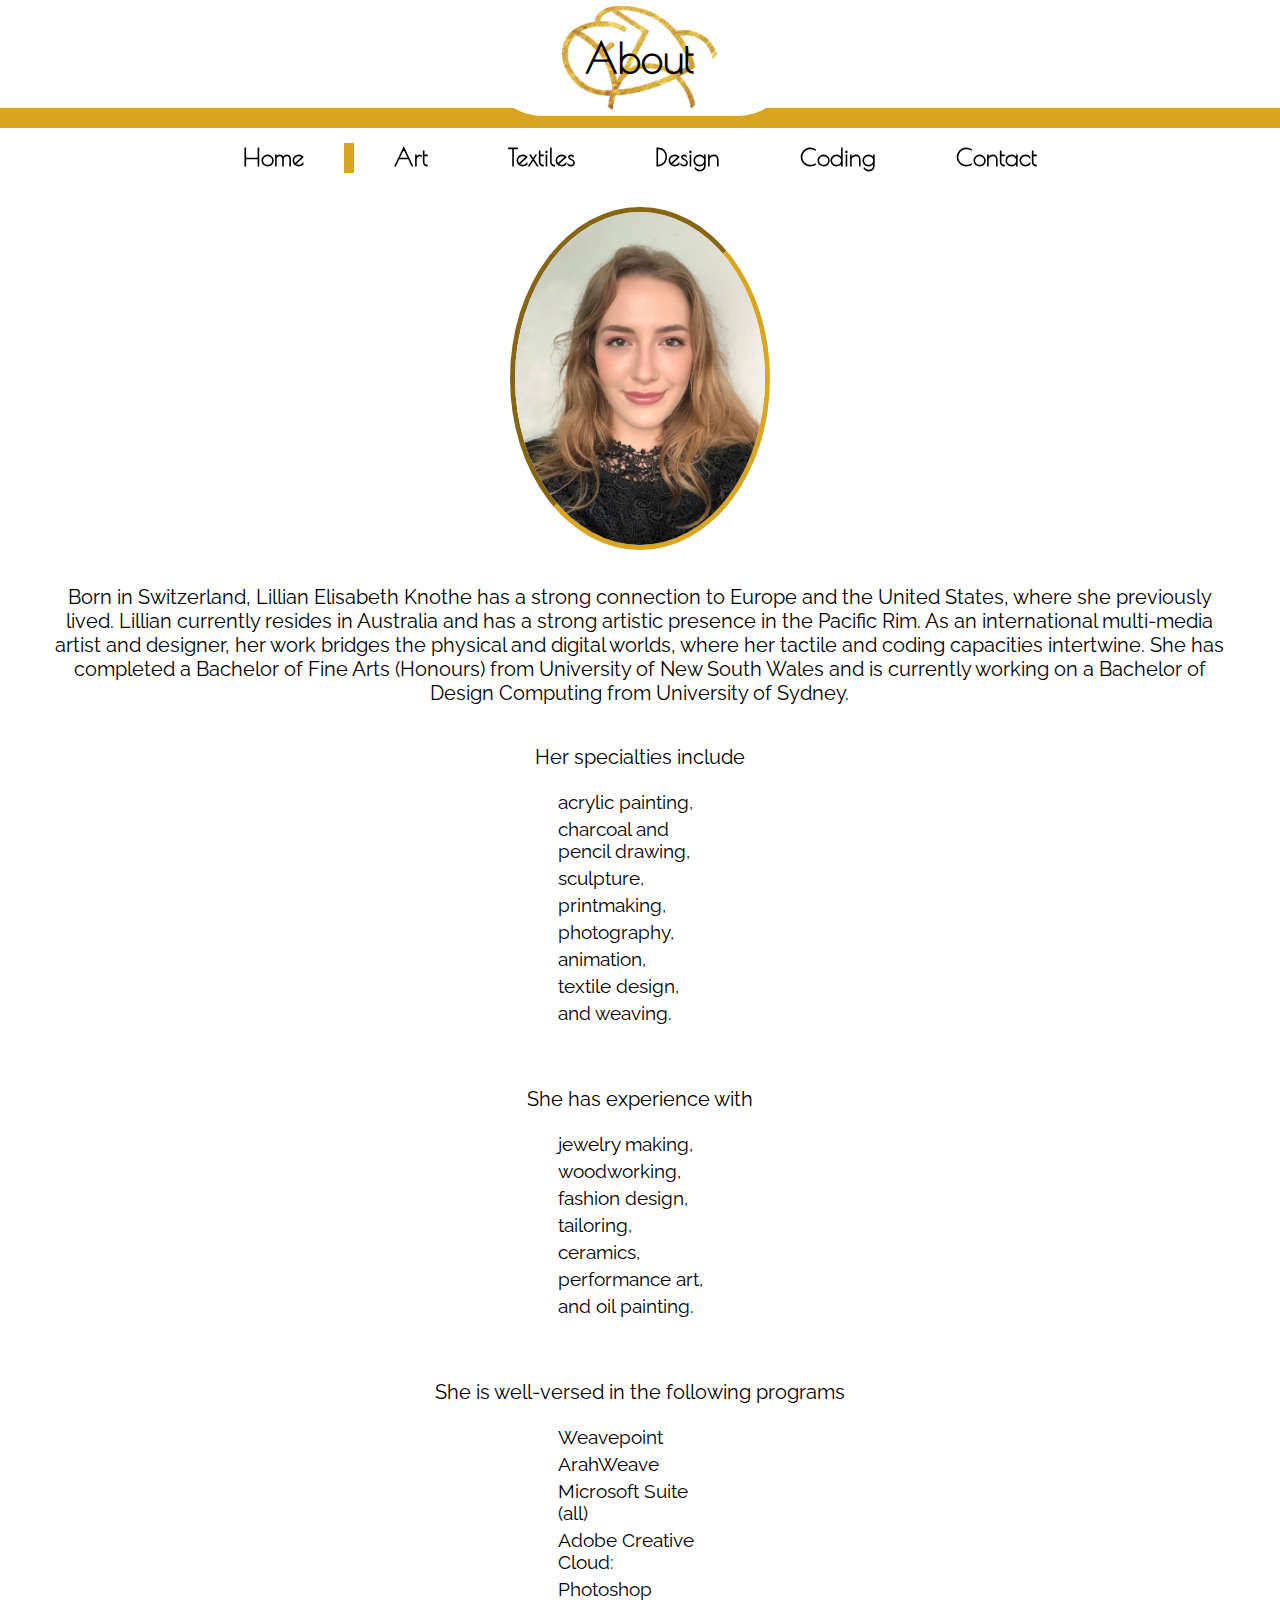
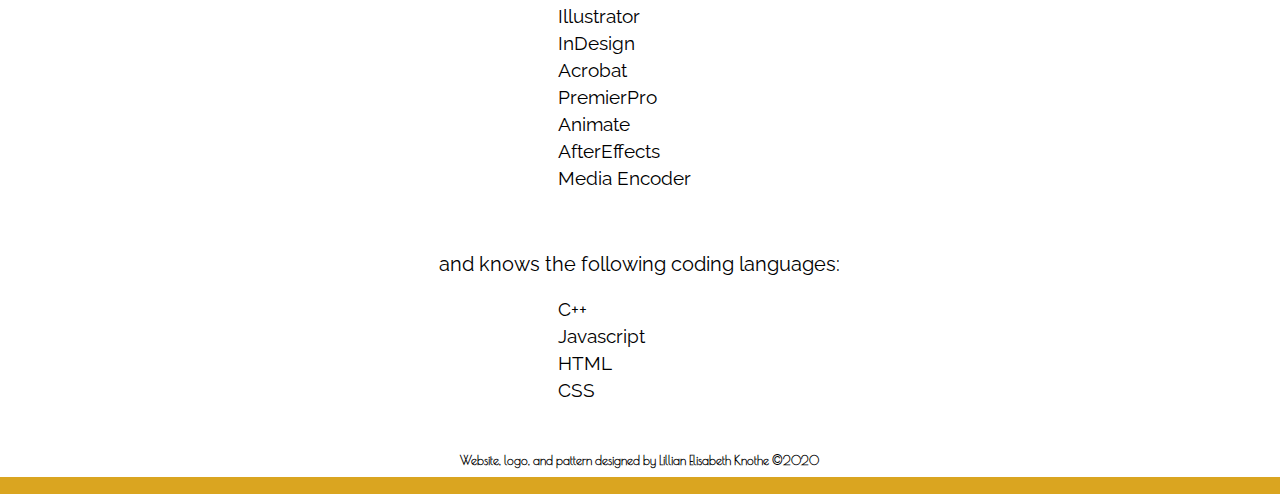
==== aboutme.html @ 88e71b40 "Initial commit" ====
<!DOCTYPE html>
<!-- 
  <div class="grid-container">
  <div class="header"></div>
  <div class="nav"></div>
  <div class="main"></div>
  <div class="footer"></div>
  </div>  
-->


<html>
  <head>
    <link rel="icon"
    href="Images/LillianKnotheFavicon.png"
    type="image/icon">
    <meta charset="utf-8">
    <meta name="viewport" content="width=device-width">
    <title>Lillian Knothe - About</title>
    <link href="style.css" rel="stylesheet" type="text/css" />
    <link rel="preconnect" href="https://fonts.gstatic.com">
    <link href="https://fonts.googleapis.com/css2?family=Poiret+One&family=Raleway:wght@100;200;300;400;500&display=swap" rel="stylesheet">
    <link rel="stylesheet" href="https://cdnjs.cloudflare.com/ajax/libs/font-awesome/4.7.0/css/font-awesome.min.css">
  </head>

  <div class="grid-container">
    <body>
      <script src="script.js"></script>

      <div class="topgold">
      </div>

      <div class="header">
        <h1>About</h1>
      </div>

      <div class="nav" id="mynav">
        <nav>
          <ul>
            <div id="iconblock">
              <a href="javascript:void(0);" class="icon" onclick="myFunction()">
                <i class="fa fa-bars"></i>
              </a>
            </div>
            <!--for each class (previous, active, future) add the corresponding class to the page currently active and the ones previous and future-->
            <li class="future">
              <a href="index.html">
                Home
              </a>
            </li>
            <!--For each page to connect, add href="filename.html" in the a tag-->
            <li class="active">
              <a href="aboutme.html">
                About
              </a>
            </li>
            <li class="future">
              <a href="art.html">
                Art
              </a>
            </li>
            <li class="future">
              <a href="textiles.html">
                Textiles
              </a>
            </li>
            <li class="future">
              <a href="design.html">
                Design
              </a>
            </li>
            <li class="future">
              <a href="coding.html">
                Coding
              </a>
            </li>
            <li class="future">
              <a href="contactme.html">
                Contact
              </a>
            </li>
            
          </ul>
        </nav>
      </div>

      <div class="main">

          <figure class="profphoto">
          <img src="Images/ProfPhoto.jpg" alt="Smiling woman in black shirt">
          </figure>

          <p>
            Born in Switzerland, Lillian Elisabeth Knothe has a strong connection to Europe and the United States, where she previously lived. Lillian currently resides in Australia and has a strong artistic presence in the Pacific Rim. As an international multi-media artist and  designer, her work bridges the physical and digital worlds, where her tactile and coding capacities intertwine. She has completed a Bachelor of Fine Arts (Honours) from University of New South Wales and is currently working on a Bachelor of Design Computing from University of Sydney.
          </p>
          <p> Her specialties include
            <ul>
              <li>acrylic painting,</li>
              <li>charcoal and pencil drawing,</li> 
              <li>sculpture,</li>
              <li>printmaking,</li>
              <li>photography,</li>
              <li>animation,</li>
              <li>textile design,</li>
              <li>and weaving.</li>
            </ul>
          </p>
          <p> She has experience with 
            <ul> 
              <li>jewelry making,</li>
              <li>woodworking,</li>
              <li>fashion design,</li>
              <li>tailoring,</li>
              <li>ceramics,</li>
              <li>performance art,</li>
              <li>and oil painting.</li>
            </ul>
          </p>
          <p>She is well-versed in the following programs
            <ul>
              <li>Weavepoint</li>
              <li>ArahWeave</li>
              <li>Microsoft Suite (all)</li>
              <li>Adobe Creative Cloud:</li>
              <li>Photoshop</li>
              <li>Illustrator</li>
              <li>InDesign</li>
              <li>Acrobat</li>
              <li>PremierPro</li>
              <li>Animate</li>
              <li>AfterEffects</li>
              <li>Media Encoder</li>
            </ul>
          </p>
          <p>and knows the following coding languages:
            <ul>
              <li>C++</li>
              <li>Javascript</li>
              <li>HTML</li>
              <li>CSS</li>
            </ul>
          </p>
      </div>

      <div class="bottomgold">
      </div>
      
      <div class="footer">
        <h6>
          Website, logo, and pattern designed by Lillian Elisabeth Knothe ©2020
        </h6>
      </div>

    </body>
  </div>
</html>
---- style.css ----
/* CSS reset */

* {
        margin: 0;
        padding: 0;
        border: 0;
        outline: 0;
        font-size: 100%;
        vertical-align: baseline;
        background: transparent;
    }

/* Grid Setup */
.grid-container {
  display: grid;
  grid-template-columns: 1fr 1fr 1fr 1fr 1fr 1fr 1fr 1fr 1fr 1fr 1fr 1fr;
  grid-template-rows: .02fr 0.018fr 1fr 1fr .02fr;
  gap: 0px 0px;
  grid-template-areas:
    "header header header header header header header header header header header header"
    "nav nav nav nav nav nav nav nav nav nav nav nav"
    "main main main main main main main main main main main main"
    "main main main main main main main main main main main main"
    "footer footer footer footer footer footer footer footer footer footer footer footer";
}
.header { grid-area: header; }
.nav { grid-area: nav; }
.main { grid-area: main;  
        background-color: white;}
.footer { grid-area: footer; }

/* Body Setup */
body {
  background-image: url("Images/BackgroundImage.png");
  background-attachment: fixed;
  background-size: 150%;
}

/* Headers */

div.topgold {
  grid-area: header;
  display: block;
  height: 20px;
  background-color: #daa520;
  margin-top: 6.75em;
}

div.header h1 {
  width: 250px;
  text-align: center;
  font-family: 'Poiret One', cursive;
  font-weight: bolder;
  font-size: 2.5rem;
  background-color: white;
  border-radius: 60px;
  background-image: url('Images/LillianKnotheLogo.png'); 
  background-repeat: no-repeat;
  background-size: 50%;
  background-position: center center;
  margin: 0 auto 10px auto;
  padding: 35px 30px;
}

/* Navigation Bar */

.nav {
  text-align: center;
  background-color: white;
  margin: 0;
  padding: 0;
  position: -webkit-sticky; /* Safari */
  position: sticky;
  top: 0;
}

.nav ul {
  overflow: hidden;
  display: inline-block;
  list-style-type: none;
  /* background-color: #15749E;
  position: relative; */
  position: -webkit-sticky; /* Safari */
  position: sticky;
  top: 0;
  margin-top: 15px;
  margin-bottom: 15px;
  padding: 0;
}

.nav li {
  display: inline;
  background-color: white;
}

li a {
  float:left;
  text-decoration:none; 
  color: black;
  font-family: 'Poiret One', cursive;
  font-size: 1.5rem;
  font-weight: bold;
  padding: 0px 40px;
}

li a:hover {
  color: goldenrod;
}

li.active a{
  background-color: goldenrod;
  color: white;
  font-size: 0;
  margin: 0;
  padding: 15px 5px;
}

.nav a.icon {
  display: none;
}

/* Images */

/* .artmain{
  grid-area: main;
  margin: 0 0 20px 0;
} */

.row {
  max-width: 100%;
  margin: 0 0 0 10px;
}
/* Create four equal columns that floats next to each other */
.column {
  float: left;
  width: 24%;
  height: 500px;

}

/* Content */
.content {
  background-color: white;
  padding: 10px;
}

figure.profphoto > img{
  display: block;
  width: 250px;
  margin: 15px auto;
  border-radius: 50%;
  border-style: inset;
  border-width: 5px;
  border-color: goldenrod;
}

figure.art > img {
  display: block;
  height: 350px;
  margin: 0 auto;
  padding: 20px 0;
  max-width: 400px;
}

figure.art{
  list-style-type: none;
  text-align: center;
  font-family: 'Raleway', serif;
  font-weight: normal;
  font-size: 1.1rem;
}

/* Main text */

p {
  text-align: center;
  font-family: 'Raleway', serif;
  font-weight: normal;
  font-size: 1.25rem;
  padding: 20px 50px 20px 50px;
}

div.main li {
  list-style-type: none;
  display: block;
  text-align: left;
  font-family: 'Raleway', serif;
  font-weight: normal;
  font-size: 1.2rem;
  padding: 2.5px 20px;
  margin: 0 42%;
}

/* figure.art > figcaption{
  display: inline-block;
  list-style-type: none;
  text-align: left;
  font-family: 'Raleway', serif;
  font-weight: normal;
  font-size: 1.1rem;
  padding: 0 20px;
  margin: 0 20px;
} */

/* Footer */
div.bottomgold {
  grid-area: footer;
  display: block;
  background-color: goldenrod;
  /* margin: -10px -10px 50px -10px; */
  height: 50px;
}

h6 {
  background-color: white;
  font-family: 'Poiret One', cursive;
  font-size: .75rem;
  text-align: center;
  margin-top: -1px;
  padding: 10px;
}

@media screen and (max-width: 860px) {
  .grid-container {
  display: grid;
  grid-template-columns: 1fr 1fr 1fr 1fr 1fr 1fr 1fr 1fr 1fr 1fr 1fr 1fr;
  grid-template-rows: .09fr 0.04fr 1fr 1fr 0.09fr;
  gap: 0px 0px;
  grid-template-areas:
    "header header header header header header header header header header header header"
    "nav nav nav nav nav nav nav nav nav nav nav nav"
    "main main main main main main main main main main main main"
    "main main main main main main main main main main main main"
    "footer footer footer footer footer footer footer footer footer footer footer footer";
}
.header { grid-area: header; }
.nav { grid-area: nav; }
.main { grid-area: main; 
        background-color: white;}
.footer { grid-area: footer; 
          background-color: goldenrod;
          height: 55px;}
  body {
    background-size: 800%;
  }
  div.topgold {
    grid-area: header;
    display: block;
    background-color: goldenrod;
    margin: 5em 0 -20px 0;
  }
  div.header h1{
    width: 150px;
    text-align: center;
    background-size: 55%;
    padding: 20px 25px;
  }
  div#mynav{
    grid-area: nav;
    height: 50px;
    position: -webkit-sticky; /* Safari */
    position: sticky;
    top: 0;
  }
  .nav {
    grid-area: nav;
    width: 100%;
    height: 75%;
    position: -webkit-sticky; /* Safari */
    position: sticky;
    top: 0;
    margin: 0;
    padding: 0;
  }
  li.active a {
    font-size: 1rem;
    color: goldenrod;
    background-color: white;
    padding: 0px 40px;
  }
  .nav a {display: none;}
  .nav a.icon {
    float: left;
    display: block;
    padding: 5px;
    color: goldenrod;
    width: 50px;
    font-size: 1.75em;
    margin-top: -10px;
    position: -webkit-sticky; /* Safari */
    position: sticky;
    top: 0;
  }
  .nav.responsive {
    height: 180%;
    margin-top: 0;
    background-color: white;
    position: -webkit-sticky; /* Safari */
    position: sticky;
    top: 0;
  }
  .nav.responsive .icon {
    position: relative;
    right: 0;
    top: 0;
    font-size: 1.75em;
    margin-top: -15px;
    margin-left: 28px;
  }
  .nav.responsive a {
    float: none;
    display: block;
    text-align: left;
    font-size: 1.5rem;
    background-color: white;
    margin-top: -15px;
    margin-bottom: 10px;
    padding: 10px 25px;
  }
  .main {
    grid-area: main;
  }
  p {
    margin: 0;
    padding: 0 20px;
  }
  /* figure.art > img {
    width: 90%;
    display: block;
    margin: auto;
    padding: 10px;
  }
  figure.art{
    position: relative;
    display: block;
    margin: auto;
    width: 90%;
    list-style-type: none;
    text-align: left;
    font-family: 'Raleway', serif;
    font-weight: normal;
    font-size: 1.1rem;
  } */
  /*
  div.bottomgold{

  }
  div.footer h6{

  } */
}


/* Responsive layout - makes a two column-layout instead of four columns */
@media screen and (max-width: 1440px) {
  .column {
    width: 32.5%;
    height: 400px;
  }
  figure.art > img{
    height: 280px;
  }
}

/* Responsive layout - makes the two columns stack on top of each other instead of next to each other */
@media screen and (max-width: 1024px) {
  .column {
    width: 50%;
  }
  .row > .column {
  padding: 0px;
  }
}

@media screen and (max-width: 768px) {
  .column {
    width: 50%;
  }
  .row > .column {
  padding: 0px;
  }
  figure.art > img{
    max-height: 400px;
    max-width: 350px;
  }
}

@media screen and (max-width: 425px) {
  .column {
    width: 100%;
    margin-left: -5px;
  }
  figure.art > img{
    height: 200px;
    max-width: 300px;
  }
  .row > .column {
  padding: 0px;
  }
}

/* Style the Image Used to Trigger the Modal */
#myImg {
  border-radius: 5px;
  cursor: pointer;
  transition: 0.3s;
}

#myImg:hover {opacity: 0.7;}

/* The Modal (background) */
.modal {
  display: none; /* Hidden by default */
  position: fixed; /* Stay in place */
  z-index: 1; /* Sit on top */
  padding-top: 100px; /* Location of the box */
  left: 0;
  top: 0;
  width: 100%; /* Full width */
  height: 100%; /* Full height */
  overflow: auto; /* Enable scroll if needed */
  background-color: rgb(0,0,0); /* Fallback color */
  background-color: rgba(0,0,0,0.9); /* Black w/ opacity */
}

/* Modal Content (Image) */
.modal-content {
  margin: auto;
  display: block;
  width: 80%;
  max-width: 700px;
}

/* Caption of Modal Image (Image Text) - Same Width as the Image */
#caption {
  margin: auto;
  display: block;
  width: 80%;
  max-width: 700px;
  text-align: center;
  color: #ccc;
  padding: 10px 0;
  height: 150px;
}

/* Add Animation - Zoom in the Modal */
.modal-content, #caption {
  animation-name: zoom;
  animation-duration: 0.6s;
}

@keyframes zoom {
  from {transform:scale(0)}
  to {transform:scale(1)}
}

/* The Close Button */
.close {
  position: absolute;
  top: 15px;
  right: 35px;
  color: #f1f1f1;
  font-size: 40px;
  font-weight: bold;
  transition: 0.3s;
}

.close:hover,
.close:focus {
  color: #bbb;
  text-decoration: none;
  cursor: pointer;
}

/* 100% Image Width on Smaller Screens */
@media only screen and (max-width: 700px){
  .modal-content {
    width: 100%;
  }
}
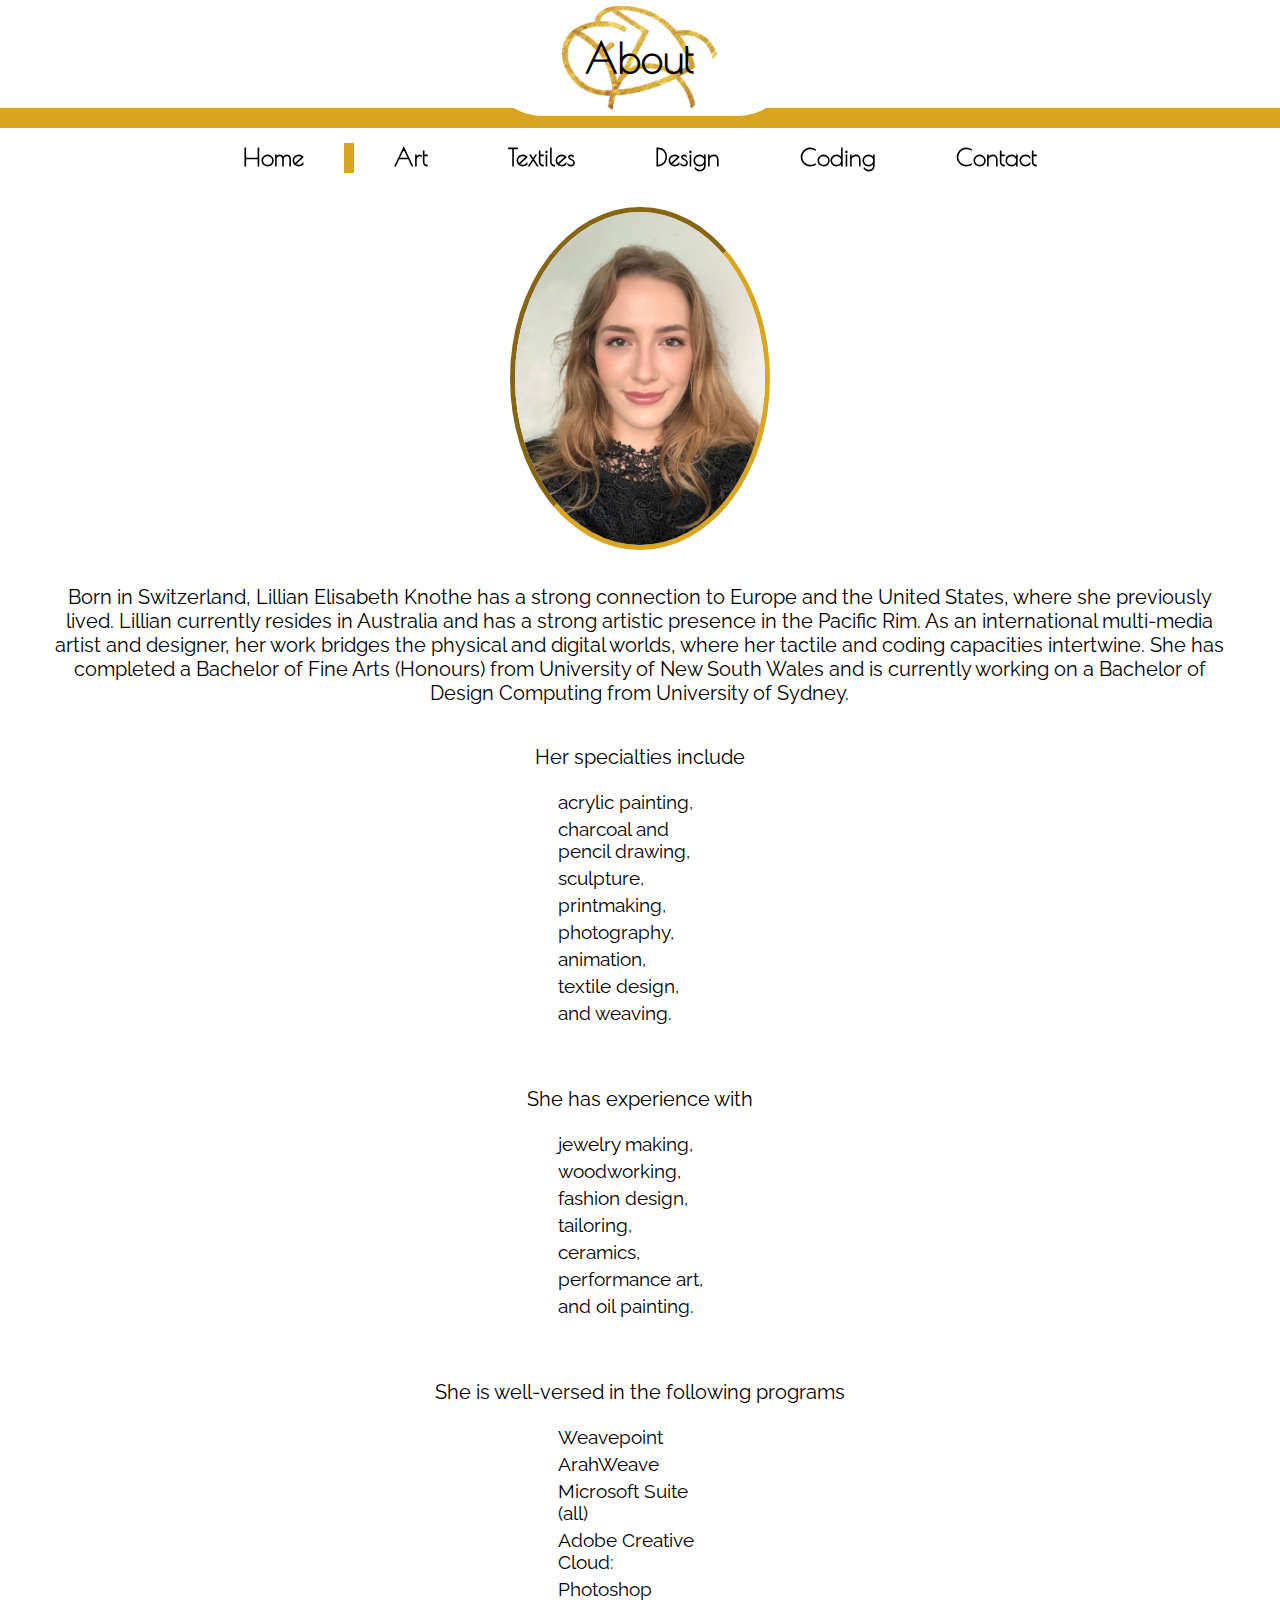
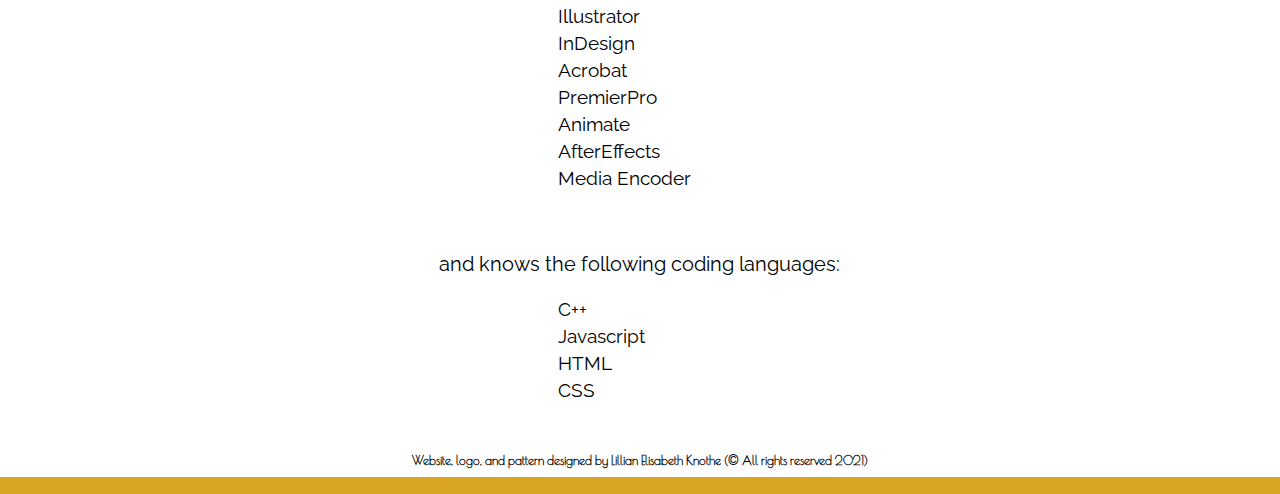
==== commit 53dd5452: "updated all footers, added rights reserved at top of page" ====
--- a/aboutme.html
+++ b/aboutme.html
@@ -147,7 +147,7 @@
       
       <div class="footer">
         <h6>
-          Website, logo, and pattern designed by Lillian Elisabeth Knothe ©2020
+          Website, logo, and pattern designed by Lillian Elisabeth Knothe (© All rights reserved 2021)
         </h6>
       </div>
 
